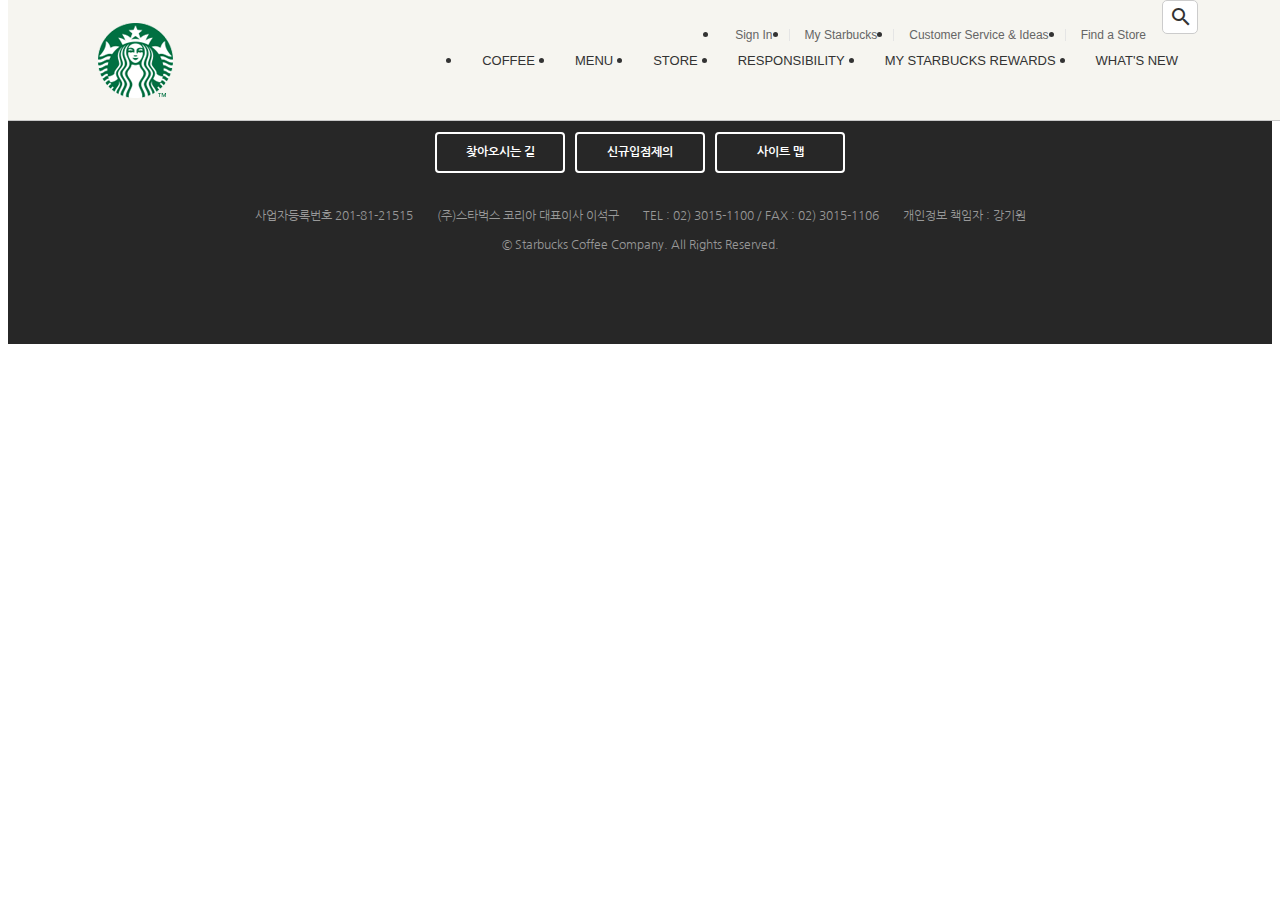
==== signin/index.html @ fc3a18d4 "공통 모듈 분리" ====
<!DOCTYPE html>
<html lang="ko">
<head>
  <meta charset="UTF-8" />
  <meta http-equiv="X-UA-Compatible" content="IE=edge" />
  <meta name="viewport" content="width=device-width, initial-scale=1.0" />
  <title>Starbucks Coffee Korea</title>

  <!--오픈 그래프 & 트위터 카드 -->
  <meta property="og:type" content="website" />
  <meta property="og:site_name" content="Starbucks" />
  <meta property="og:title" content="Starbucks Coffee Korea" />
  <meta property="og:description" content="스타벅스는 세계에서 가장 큰 다국적 커피 전문점으로, 64개국에서 총 23,187개의 매점을 운영하고 있습니다." />
  <meta property="og:image" content="./images/starbucks_seo.jpg" />
  <meta property="og:url" content="https://starbucks.co.kr" />

  <meta property="twitter:card" content="summary" />
  <meta property="twitter:site" content="Starbucks" />
  <meta property="twitter:title" content="Starbucks Coffee Korea" />
  <meta property="twitter:description" content="스타벅스는 세계에서 가장 큰 다국적 커피 전문점으로, 64개국에서 총 23,187개의 매점을 운영하고 있습니다." />
  <meta property="twitter:image" content="../images/starbucks_seo.jpg" />
  <meta property="twitter:url" content="https://starbucks.co.kr" />
  
  <link rel="stylesheet" href="../favicon.png" />
  <link rel="stylesheet" href="https://cdnjs.cloudflare.com/ajax/libs/meyer-reset/2.0/reset.min.css" integrity="sha512-NmLkDIU1C/C88wi324HBc+S2kLhi08PN5GDeUVVVC/BVt/9Izdsc9SVeVfA1UZbY3sHUlDSyRXhCzHfr6hmPPw==" crossorigin="anonymous" referrerpolicy="no-referrer" />
  <link rel="preconnect" href="https://fonts.googleapis.com">
  <link rel="preconnect" href="https://fonts.gstatic.com" crossorigin><link href="https://fonts.googleapis.com/css2?family=Nanum+Gothic:wght@400;700&display=swap" rel="stylesheet">
  
  <link rel="stylesheet" href="https://fonts.googleapis.com/icon?family=Material+Icons" />

  <link rel="stylesheet" href="../css/common.css" />

  <script defer src="../js/common.js"></script>
</head>
<body>

  <!-- HEADER -->
  <header>
    <div class="inner">

      <a href="/" class="logo">
        <img src="../images/starbucks_logo.png" alt="STARBUCKS" />
      </a>

      <div class="sub-menu">
        <ul class="menu">
          <li>
            <a href="/signin">Sign In</a>
          </li>
          <li>
            <a href="javascript:void(0)">My Starbucks</a>
          </li>
          <li>
            <a href="javascript:void(0)">Customer Service & Ideas</a>
          </li>
          <li>
            <a href="javascript:void(0)">Find a Store</a>
          </li>
        </ul>
        <div class="search">
          <input type="text" />
          <div class="material-icons">search</div>
        </div>
      </div>

      <ul class="main-menu">
        <li class="item">
          <div class="item__name">COFFEE</div>
          <div class="item__contents">
            <div class="contents__menu">
              <ul class="inner">
                <li>
                  <h4>커피</h4>
                  <ul>
                    <li>스타벅스 원두</li>
                    <li>스타벅스 비아</li>
                    <li>스타벅스 오리가미</li>
                  </ul>
                </li>
                <li>
                  <h4>에스프레소 음료</h4>
                  <ul>
                    <li>도피오</li>
                    <li>에스프레소 마키아또</li>
                    <li>아메리카노</li>
                    <li>마키아또</li>
                    <li>카푸치노</li>
                    <li>라떼</li>
                    <li>모카</li>
                    <li>리스트레또 비안코</li>
                  </ul>
                </li>
                <li>
                  <h4>커피 이야기</h4>
                  <ul>
                    <li>스타벅스 로스트 스팩트럼</li>
                    <li>최상의 아라비카 원두</li>
                    <li>한 잔의 커피가 완성되기까지</li>
                    <li>클로버® 커피 추출 시스템</li>
                  </ul>
                </li>
                <li>
                  <h4>최상의 커피를 즐기는 법</h4>
                  <ul>
                    <li>커피 프레스</li>
                    <li>푸어 오버</li>
                    <li>아이스 푸어 오버</li>
                    <li>커피 메이커</li>
                    <li>리저브를 매장에서 다양하게 즐기는 법</li>
                  </ul>
                </li>
              </ul>
            </div>
            <div class="contents__texture">
              <div class="inner">
                <h4>나와 어울리는 커피 찾기</h4>
                <p>스타벅스가 여러분에게 어울리는 커피를 찾아드립니다.</p>
                <h4>최상의 커피를 즐기는 법</h4>
                <p>여러가지 방법을 통해 다양한 풍미의 커피를 즐겨보세요.</p>
              </div>
            </div>
          </div>
        </li>
        <li class="item">
          <div class="item__name">MENU</div>
          <div class="item__contents">
            <div class="contents__menu">
              <ul class="inner">
                <li>
                  <h4>음료</h4>
                  <ul>
                    <li>콜드 브루</li>
                    <li>브루드 커피</li>
                    <li>에스프레소</li>
                    <li>프라푸치노</li>
                    <li>블렌디드 음료</li>
                    <li>스타벅스 피지오</li>
                    <li>티(티바나)</li>
                    <li>기타 제조 음료</li>
                    <li>스타벅스 주스(병음료)</li>
                  </ul>
                </li>
                <li>
                  <h4>푸드</h4>
                  <ul>
                    <li>베이커리</li>
                    <li>케익</li>
                    <li>샌드위치 & 샐러드</li>
                    <li>따뜻한 푸드</li>
                    <li>과일 & 요거트</li>
                    <li>스낵 & 미니 디저트</li>
                    <li>아이스크림</li>
                  </ul>
                </li>
                <li>
                  <h4>상품</h4>
                  <ul>
                    <li>머그</li>
                    <li>글라스</li>
                    <li>플라스틱 텀블러</li>
                    <li>스테인리스 텀블러</li>
                    <li>보온병</li>
                    <li>액세서리</li>
                    <li>커피 용품</li>
                    <li>패키지 티(티바나)</li>
                  </ul>
                </li>
                <li>
                  <h4>카드</h4>
                  <ul>
                    <li>실물카드</li>
                    <li>e-Gift 카드</li>
                  </ul>
                </li>
                <li>
                  <h4>메뉴 이야기</h4>
                  <ul>
                    <li>콜드 브루</li>
                    <li>스타벅스 티바나</li>
                  </ul>
                </li>
              </ul>
            </div>
            <div class="contents__texture">
              <div class="inner">
                <h4 class="new">스타벅스 티바나</h4>
                <p>다양한 찻잎과 향신료 등 개성있는 재료로 새로운 맛과 향의 티를 선보입니다.</p>
              </div>
            </div>
          </div>
        </li>
        <li class="item">
          <div class="item__name">STORE</div>
          <div class="item__contents">
            <div class="contents__menu">
              <ul class="inner">
                <li>
                  <h4>매장 찾기</h4>
                  <ul>
                    <li>퀵 검색</li>
                    <li>지역 검색</li>
                    <li>My 매장</li>
                  </ul>
                </li>
                <li>
                  <h4>매장 이야기</h4>
                  <ul>
                    <li>청담스타</li>
                    <li>티바나 인스파이어드 매장</li>
                    <li>파미에파크</li>
                  </ul>
                </li>
              </ul>
            </div>
            <div class="contents__texture">
              <div class="inner">
                <h4>매장 찾기</h4>
                <p>보다 빠르게 매장을 찾아보세요.</p>
                <h4 class="new">청담스타</h4>
                <p>스타벅스 1,000호점인 청담스타점을 만나보세요.</p>
              </div>
            </div>
          </div>
        </li>
        <li class="item">
          <div class="item__name">RESPONSIBILITY</div>
          <div class="item__contents">
            <div class="contents__menu">
              <ul class="inner">
                <li>
                  <h4>지역 사회 참여 활동</h4>
                  <ul>
                    <li>회망배달 캠페인</li>
                    <li>재능기부 카페 소식</li>
                    <li>커뮤니티 스토어</li>
                    <li>청년인재 양성</li>
                    <li>우리 농산물 사랑 캠페인</li>
                    <li>우리 문화 지키기</li>
                  </ul>
                </li>
                <li>
                  <h4>환경보호 활동</h4>
                  <ul>
                    <li>환경 발자국 줄이기</li>
                    <li>일회용 컵 없는 매장</li>
                    <li>커피 원두 재활용</li>
                  </ul>
                </li>
                <li>
                  <h4>윤리 구매</h4>
                  <ul>
                    <li>윤리적 원두 구매</li>
                    <li>공정무역 인증</li>
                    <li>커피 농가 지원 활동</li>
                  </ul>
                </li>
                <li>
                  <h4>글로벌 사회 공헌</h4>
                  <ul>
                    <li>윤리경영 보고서</li>
                    <li>스타벅스 재단</li>
                    <li>지구촌 봉사의 달</li>
                  </ul>
                </li>
              </ul>
            </div>
            <div class="contents__texture">
              <div class="inner">
                <h4>커피원두 재활용</h4>
                <p>스타벅스 커피 원두를 재활용 해보세요.</p>
              </div>
            </div>
          </div>
        </li>
        <li class="item">
          <div class="item__name">MY STARBUCKS REWARDS</div>
          <div class="item__contents">
            <div class="contents__menu">
              <ul class="inner">
                <li>
                  <h4>마이 스타벅스 리워드</h4>
                  <ul>
                    <li>마이 스타벅스 리워드 소개</li>
                    <li>등급 및 혜택</li>
                    <li>스타벅스 별</li>
                    <li>자주하는 질문</li>
                  </ul>
                </li>
                <li>
                  <h4>스타벅스 카드</h4>
                  <ul>
                    <li>스타벅스 카드 소개</li>
                    <li>스타벅스 카드 갤러리</li>
                    <li>등록 및 조회</li>
                    <li>충전 및 이용안내</li>
                    <li>분실신고/환불신청</li>
                    <li>자주하는 질문</li>
                  </ul>
                </li>
                <li>
                  <h4>스타벅스 카드 e-Gift</h4>
                  <ul>
                    <li>스타벅스 카드 e-Gift 소개</li>
                    <li>이용안내</li>
                    <li>선물하기</li>
                    <li>자주하는 질문</li>
                  </ul>
                </li>
              </ul>
            </div>
            <div class="contents__texture">
              <div class="inner">
                <h4>스타벅스 카드 등록하기</h4>
                <p>카드 등록 후 리워드 서비스를 누리고 사용내역도 조회해보세요.</p>
              </div>
            </div>
          </div>
        </li>
        <li class="item">
          <div class="item__name">WHAT'S NEW</div>
          <div class="item__contents">
            <div class="contents__menu">
              <ul class="inner">
                <li>
                  <h4>프로모션 & 이벤트</h4>
                  <ul>
                    <li>전체</li>
                    <li>스타벅스 카드</li>
                    <li>마이 스타벅스 리워드</li>
                    <li>온라인</li>
                    <li>2017 스타벅스 플래너</li>
                  </ul>
                </li>
                <li>
                  <h4>새소식</h4>
                  <ul>
                    <li>전체</li>
                    <li>상품 출시</li>
                    <li>스타벅스의 문화</li>
                    <li>스타벅스 사회공헌</li>
                    <li>스타벅스 카드출시</li>
                  </ul>
                </li>
                <li>
                  <h4>매장별 이벤트</h4>
                  <ul>
                    <li>일반 매장</li>
                    <li>신규 매장</li>
                  </ul>
                </li>
              </ul>
            </div>
            <div class="contents__texture">
              <div class="inner">
                <h4>매장별 이벤트</h4>
                <p>스타벅스의 매장 이벤트 정보를 확인 하실 수 있습니다.</p>
                <h4>소셜 스타벅스</h4>
                <p>다양한 스타벅스 SNS 채널을 통해 스타벅스를 만나보세요!</p>
              </div>
            </div>
          </div>
        </li>
      </ul>

    </div>
  </header>


  <section class="signin">

  </section>


  <!--FOOTER-->
  <footer>
    <div class="inner">

      <ul class="menu">
        <li><a href="javascript:void(0)" class="green">개인정보처리방침</a></li>
        <li><a href="javascript:void(0)">영상정보처리기기 운영관리 방침</a></li>
        <li><a href="javascript:void(0)">홈페이지 이용약관</a></li>
        <li><a href="javascript:void(0)">위치정보 이용약관</a></li>
        <li><a href="javascript:void(0)">스타벅스 카드 이용약관</a></li>
        <li><a href="javascript:void(0)">윤리경영 핫라인</a></li>
      </ul>

      <div class="btn-group">
        <a href="javascript:void(0)" class="btn btn--white">찾아오시는 길</a>
        <a href="javascript:void(0)" class="btn btn--white">신규입점제의</a>
        <a href="javascript:void(0)" class="btn btn--white">사이트 맵</a>
      </div>

      <div class="info">
        <span>사업자등록번호 201-81-21515</span>
        <span>(주)스타벅스 코리아 대표이사 이석구</span>
        <span>TEL : 02) 3015-1100 / FAX : 02) 3015-1106</span>
        <span>개인정보 책임자 : 강기원</span>
      </div>

      <p class="copyright">
        &copy; <span class="this-year"></span> Starbucks Coffee Company. All Rights Reserved.
      </p>
      <img src="./images/starbucks_logo_only_text.png" alt="" class="logo" />
      
    </div>
  </footer>

</body>
</html>
---- css/common.css ----
/* COMMON */
body {
  color: #333;
  font-size: 16px; /*이미 16px로 설정되어 있지만 한 번 더 명시*/
  font-weight: 400;
  line-height: 1.4;
  font-family: 'Nanum Gothic', sans-serif;
}
img {
  display: block;
}
a {
  text-decoration: none;
}
.inner { /*공통으로 사용될 inner 요소는 높이는 따로 없고 가로 길이만 가지고 가운데 정렬, 위치상의 부모 요소가 될 수 있는 기준임*/
  width: 1100px;
  margin: 0 auto;
  position: relative;
}
.btn {
  width: 130px;
  padding: 10px;
  border: 2px solid #333;
  border-radius: 4px;
  color: #333;
  font-size: 16px;
  font-weight: 700;
  text-align: center;
  cursor: pointer;
  box-sizing: border-box;
  display: block;
  transition: .4s;
}
.btn:hover {
  background-color: #333;
  color: #fff;
}
.btn.btn--reverse { /*기존 버튼과 반전된 상태*/
  background-color: #333;
  color: #fff;
}
.btn.btn--reverse:hover {
  background-color: transparent;
  color: #333;
}
.btn.btn--brown {
  color: #592B18;
  border-color: #592B18;
}
.btn.btn--brown:hover {
  color: #fff;
  background-color: #592B28;
}
.btn.btn--gold {
  color: #D9AABA;
  border-color: #D9AABA
}
.btn.btn--gold:hover {
  color: #fff;
  background-color: #D9AABA;
}
.btn.btn--white {
  color: #fff;
  border-color: #fff;
}
.btn.btn--white:hover {
  color: #333;
  background: #fff;
}
.back-to-position { /*화면에 안 보이는 상태*/
  opacity: 0;
  transition: 1s;
}
.back-to-position.to-right { /*왼->오 (이미 왼쪽으로 이동된 상태,*/
  transform: translateX(-150px); /*아래의 translateX(0)을 만나 원점으로 돌아옴)*/
}
.back-to-position.to-left { /*오->왼*/
  transform: translateX(150px);
}
.show .back-to-position {
  opacity: 1;
  transform: translateX(0); /*원래의 위치로 돌아오도록*/
}
.show .back-to-position.delay-0 {
  transition-delay: 0s;
}
.show .back-to-position.delay-1 {
  transition-delay: .3s;
}
.show .back-to-position.delay-2 {
  transition-delay: .6s;
}
.show .back-to-position.delay-3 {
  transition-delay: .9s;
}


/* HEADER */
header {
  width: 100%;
  background-color: #f6f5f0;
  border-bottom: 1px solid #c8c8c8;
  position: fixed;
  top: 0;
  z-index: 9; /*헤더에 포함된 베지가 비쥬얼 영역에 가려지지 않도록 쌓임 순서 설정*/
}
header > .inner { /*헤더의 자식인 inner만 해당 높이를 가지도록, 헤더가 곧 120px*/
  height: 120px;
}
header .logo {
  height: 75px; /*로고의 실제 높이*/
  position: absolute; /*부모 요소(inner 클래스) 기준으로 배치*/
  top: 0;
  bottom: 0;
  left: 0; /*부모를 기준으로 왼쪽에 붙어 있도록 배치*/
  margin: auto 0; /*부모 요소를 기준으로 수직 정가운데 배치*/
}
header .sub-menu {
  position: absolute;
  display: flex;
  right: 0;
  display: flex;
}
header .sub-menu ul.menu {
  font-family: Arial, sans-serif;
  display: flex;
}
header .sub-menu ul.menu li { /*before 가상요소의 부모요소!!*/
  position: relative;
}
header .sub-menu ul.menu li::before {
  content: ""; /*content로 글씨를 넣을 것이 아니라면 비워놔도 되고 content는 꼭 있어야 함*/
  /*display: block;*/ /*before 가상 요소도 인라인 요소이므로 block으로 변경해줌*/
  width: 1px; 
  height: 12px;
  background-color: #e5e5e5;
  position: absolute; /*position:absolute를 작성하면 해당 요소는 자동으로 block으로 변함!따라서 display:block을 따로 명시할 필요x*/
  top: 0;
  bottom: 0;
  margin: auto;
}
header .sub-menu ul.menu li:first-child::before {
  display: none; /*첫번째 자식 요소인 sign in 메뉴 앞에 있는 선은 제거*/
}
header .sub-menu ul.menu li a {
  font-size: 12px;
  padding: 11px 16px; /*사용자가 링크를 클릭할 수 있는 영역을 넓힘. 이때 a 태그는 인라인 요소로 패딩에서 상하 높이 적용이 안되므로 블록 요소로 변경해줌*/
  display: block;
  color: #656565;
}
header .sub-menu ul.menu li a:hover{
  color: #000;
}
header .sub-menu .search {
  height: 34px;
  position: relative;
}
header .sub-menu .search input {
  width: 36px;
  height: 34px;
  padding: 4px 10px;
  border: 1px solid #ccc;
  box-sizing: border-box;
  border-radius: 5px;
  outline: none;
  background-color: #fff;
  color: #777;
  font-size: 12px;
  transition: width .4s;
}
header .sub-menu .search input:focus {
  width: 190px;
  border-color: #669900;
}
header .sub-menu .search .material-icons {
  height: 24px;
  position: absolute;
  top: 0;
  bottom: 0;
  right: 5px;
  margin: auto;
  transition: .4s;
}
header .sub-menu .search.focused .material-icons { /*검색이 포커스되면 아이콘이 사라지도록! 이때 추가된 클래스 focused는 js에서 포커스시 추가하는 클래스로, 일치 선택자로(띄어쓰기 없이) 선택해야 한다.*/
  opacity: 0;
}
header .main-menu {
  position: absolute;
  bottom: 0;
  right: 0;
  z-index: 1; /*호버 시 메뉴들이 나타나면서 메뉴 아래의 내용들을 가릴 수 있도록*/
  display: flex;
}
header .main-menu .item {

}
header .main-menu .item .item__name {
  padding: 10px 20px 34px 20px;
  font-family: Arial, sans-serif;
  font-size: 13px;
}
header .main-menu .item:hover .item__name { /*아이템 이름 뿐만 아니라 그 아래 내용에도 호버 효솨가 적용되어야 하므로 아이템 자체에 적용해야 함*/
  background-color: #2c2a29;
  color: #669900;
  border-radius: 6px 6px 0 0;
}
header .main-menu .item .item__contents {
  width: 100%;
  position: fixed;
  left: 0;
  display: none;
}
header .main-menu .item:hover .item__contents {
  display: block; /*아이템에 호버 시 보이지 않던 아이템 메뉴와 텍스처가 보이도록*/
}
header .main-menu .item .item__contents .contents__menu {
  background-color: #2c2a29;
}
header .main-menu .item .item__contents .contents__menu > ul{
  display: flex;
  padding: 20px 0;
}
header .main-menu .item .item__contents .contents__menu > ul > li {
  width: 220px;
}
header .main-menu .item .item__contents .contents__menu > ul > li h4 {
  padding: 3px 0 12px 0;
  font-size: 14px;
  color: #fff;
}
header .main-menu .item .item__contents .contents__menu > ul >li ul li {
  padding: 5px 0;
  font-size: 12px;
  color: #999;
  cursor: pointer;
}
header .main-menu .item .item__contents .contents__menu > ul >li ul li:hover {
  color: #669900;
}
header .main-menu .item .item__contents .contents__texture {
  padding: 26px 0;
  font-size: 12px;
  background-image: url("../images/main_menu_pattern.jpg"); /*패턴 이미지가 별도의 설정 없이 반복됨*/
}
header .main-menu .item .item__contents .contents__texture h4 {
  color: #999;
  font-weight: 700; 
}
header .main-menu .item .item__contents .contents__texture p {
  color: #669900;
  margin: 4px 0 14px;
}
header .badges {
  position: absolute;
  top: 132px;
  right: 12px;
}
header .badges .badge{
  border-radius: 10px;
  overflow: hidden;
  margin-bottom: 12px;
  box-shadow: 4px 4px 10px rgba(0,0,0,.15);
  cursor: pointer;
}


/*FOOTER*/
footer {
  background-color: #272727;
  border-top: 1px solid #333;
  width: 100%;
}
footer .inner {
  padding: 40px 0 60px 0;
}
footer .menu {
  display: flex;
  justify-content: center;
}
footer .menu li {
  position: relative;
}
footer .menu li::before { /*content로 아무내용 없는 걸 <li>요소 안에서 앞에 넣고 그 뒤에 '.'을 넣는 것!*/
  content: "";
  width: 3px;
  height: 3px;
  background-color: #555;
  position: absolute; /*display: block으로 자동으로 바뀜*/
  top: 0;
  bottom: 0;
  right: -1px;
  margin: auto;
}
footer .menu li:last-child::before {
  display: none;
}
footer .menu li a {
  color: #ccc;
  font-size: 12px;
  font-weight: 700;
  padding: 15px;
  display: block;
}
footer .menu li a.green {
  color: #669900;
}
footer .btn-group {
  margin-top: 20px;
  display: flex;
  justify-content: center;
}
footer .btn-group .btn {
  font-size: 12px;
  margin-right: 10px;
}
footer .btn-group .btn:last-child {
  margin-right: 0;
}
footer .info {
  margin-top: 30px;
  text-align: center;
}
footer .info span {
  margin-right: 20px;
  color: #999;
  font-size: 12px;
}
footer .info span:last-child {
  margin-right: 0;
}
footer .copyright {
  color: #999;
  font-size: 12px;
  text-align: center;
  margin-top: 12px;
}
footer .logo {
  margin: 30px auto 0;
}
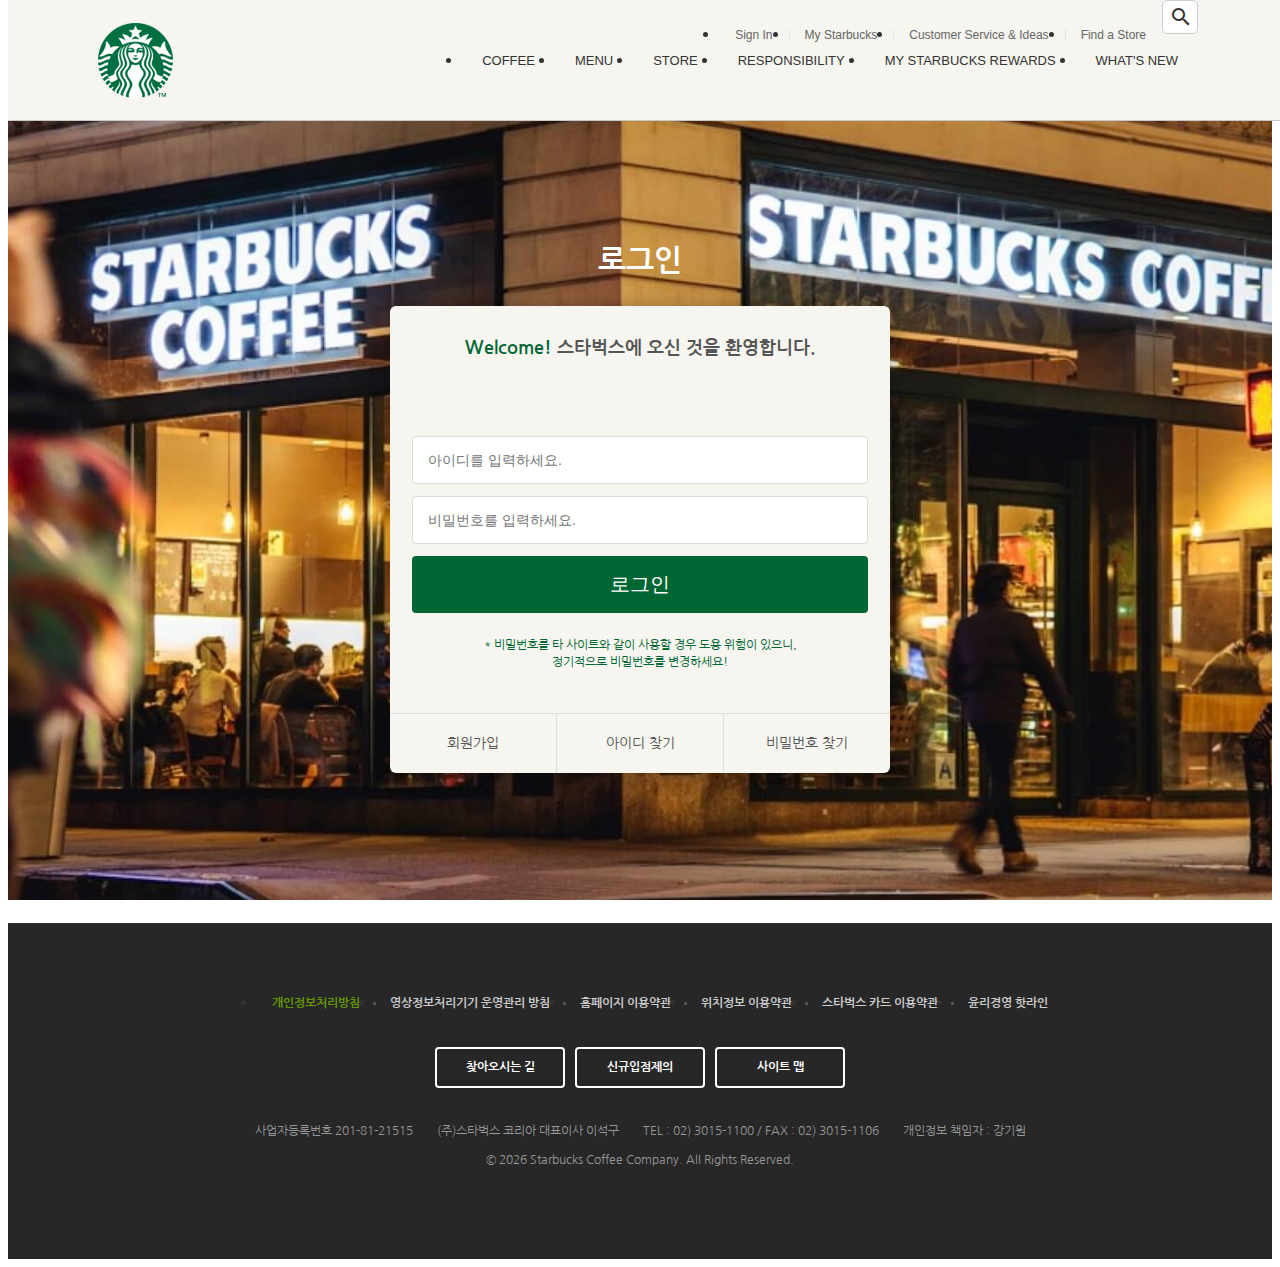
==== commit 8411da3d: "로그인 페이지 완성" ====
--- a/signin/index.html
+++ b/signin/index.html
@@ -29,6 +29,7 @@
   <link rel="stylesheet" href="https://fonts.googleapis.com/icon?family=Material+Icons" />
 
   <link rel="stylesheet" href="../css/common.css" />
+  <link rel="stylesheet" href="../css/signin.css" />
 
   <script defer src="../js/common.js"></script>
 </head>
@@ -367,7 +368,26 @@
 
 
   <section class="signin">
-
+    <h1>로그인</h1>
+    <div class="signin__card">
+      <h2>
+        <strong>Welcome!</strong> 스타벅스에 오신 것을 환영합니다.
+      </h2>
+      <form>
+        <input type="text" placeholder="아이디를 입력하세요." />
+        <input type="password" placeholder="비밀번호를 입력하세요." />
+        <input type="submit" value="로그인" />
+        <p>
+          * 비밀번호를 타 사이트와 같이 사용할 경우 도용 위험이 있으니,<br />
+          정기적으로 비밀번호를 변경하세요!
+        </p>
+      </form>
+      <div class="actions">
+        <a href="javascript:void(0)">회원가입</a>
+        <a href="javascript:void(0)">아이디 찾기</a>
+        <a href="javascript:void(0)">비밀번호 찾기</a>
+      </div>
+    </div>
   </section>
 
 
--- a/css/common.css
+++ b/css/common.css
@@ -191,9 +191,6 @@
   z-index: 1; /*호버 시 메뉴들이 나타나면서 메뉴 아래의 내용들을 가릴 수 있도록*/
   display: flex;
 }
-header .main-menu .item {
-
-}
 header .main-menu .item .item__name {
   padding: 10px 20px 34px 20px;
   font-family: Arial, sans-serif;
--- a/css/signin.css
+++ b/css/signin.css
@@ -0,0 +1,78 @@
+.signin {
+  margin-top: 120px;
+  padding: 100px 0 150px;
+  background-image: url("../images/signin_bg.jpg");
+  background-repeat: no-repeat;
+  background-position: center;
+  background-attachment: fixed;
+  background-size: cover;
+}
+.signin h1 {
+  color: #fff;
+  font-size: 30px;
+  font-weight: 700;
+  text-align: center;
+  margin-bottom: 24px;
+}
+.signin__card {
+  width: 500px;
+  margin: 0 auto;
+  border-radius: 6px;
+  background-color: #F6F5F0;
+  box-shadow: 2px 2px 20px rgba(0,0,0,.3);
+  color: #555;
+}
+.signin__card h2 {
+  padding: 30px;
+  font-size: 18px;
+  text-align: center;
+  border-radius: 1px solid #ddd;
+}
+.signin__card h2 strong {
+  font-weight: 700;
+  color: #006633;
+}
+.signin__card form {
+  padding: 30px 22px;
+}
+.signin__card form input {
+  width: 100%;
+  margin-bottom: 12px;
+  padding: 15px;
+  border: 1px solid #ddd;
+  border-radius: 4px;
+  outline: none;
+  box-sizing: border-box;
+  font-size: 14px;
+}
+.signin__card form [type="submit"] {
+  background-color: #006633;
+  border: none;
+  color: #fff;
+  font-size: 20px;
+  cursor: pointer;
+}
+.signin__card form p {
+  font-size: 12px;
+  color: #006633;
+  text-align: center;
+}
+.signin__card .actions {
+  display: flex;
+  border-top: 1px solid #ddd;
+}
+.signin__card .actions a {
+  flex-grow: 1;
+  flex-basis: 0;
+  text-align: center;
+  padding: 20px;
+  color: #555;
+  font-size: 14px;
+  border-right: 1px solid #ddd;
+}
+.signin__card .actions a:last-child {
+  border-right: none;
+}
+.signin__card .actions a:hover {
+  text-decoration: underline;
+}